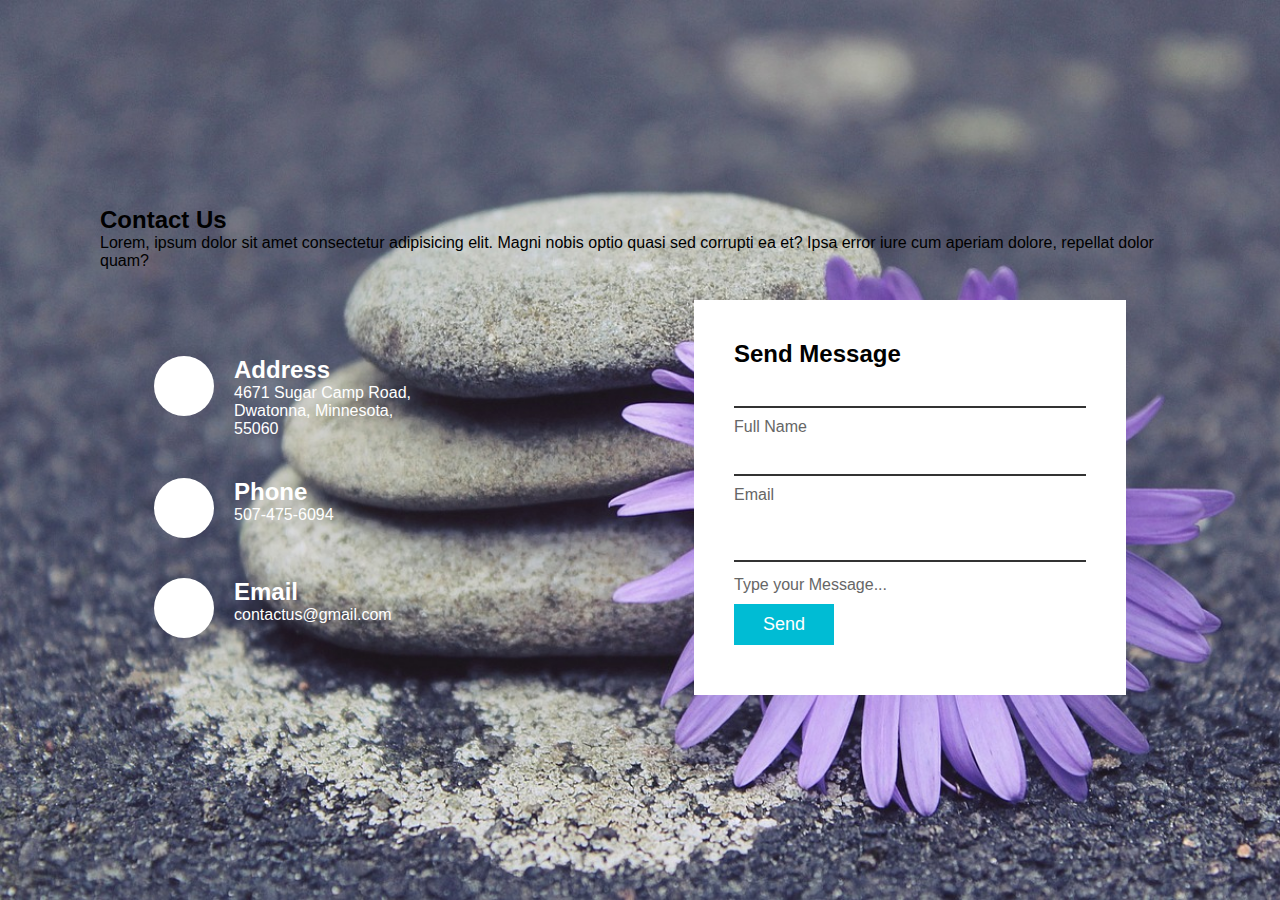
==== index.html @ 163c066b "Add files via upload" ====
<!DOCTYPE html>
<html lang="en">
  <head>
    <meta charset="UTF-8" />
    <meta name="viewport" content="width=device-width, initial-scale=1.0" />
    <title>Document</title>
    <link
      rel="stylesheet"
      href="https://cdn.jsdelivr.net/npm/bootstrap@5.2.3/dist/css/bootstrap.min.css"
      integrity="sha384-rbsA2VBKQhggwzxH7pPCaAqO46MgnOM80zW1RWuH61DGLwZJEdK2Kadq2F9CUG65"
      crossorigin="anonymous"
    />
    <link rel="stylesheet" href="style.css" />
  </head>
  <body>
    <section class="contact">
      <div class="content">
        <h2>Contact Us</h2>
        <p>
          Lorem, ipsum dolor sit amet consectetur adipisicing elit. Magni nobis
          optio quasi sed corrupti ea et? Ipsa error iure cum aperiam dolore,
          repellat dolor quam?
        </p>
      </div>
      <div class="container">
        <div class="contactInfo">
          <div class="box">
            <div class="icon">
              <i class="fa fa-map-marker" aria-hidden="true"></i>
            </div>
            <div class="text">
              <h2>Address</h2>
              <p>4671 Sugar Camp Road,<br />Dwatonna, Minnesota,<br />55060</p>
            </div>
          </div>
          <div class="box">
            <div class="icon">
              <i class="fa fa-phone" aria-hidden="true"></i>
            </div>
            <div class="text">
              <h2>Phone</h2>
              <p>507-475-6094</p>
            </div>
          </div>
          <div class="box">
            <div class="icon">
              <i class="fa fa-envelope-o" aria-hidden="true"></i>
            </div>
            <div class="text">
              <h2>Email</h2>
              <p>contactus@gmail.com</p>
            </div>
          </div>
        </div>
        <div class="contactForm">
          <form action="">
            <h2>Send Message</h2>
            <div class="inputBox">
              <input type="text" name="" required="required" />
              <span>Full Name</span>
            </div>
            <div class="inputBox">
              <input type="text" name="" required="required" />
              <span>Email</span>
            </div>
            <div class="inputBox">
              <textarea required="required"></textarea>
              <span>Type your Message...</span>
            </div>
            <div class="inputBox">
              <input type="submit" name="" required="required" value="Send" />
            </div>
          </form>
        </div>
      </div>
    </section>
  </body>
</html>
---- style.css ----
* {
  margin: 0;
  padding: 0;
  box-sizing: border-box;
  font-family: "Poppins", sans-serif;
}

.contact {
  position: relative;
  min-height: 100vh;
  padding: 50px 100px;
  display: flex;
  justify-content: center;
  align-items: center;
  flex-direction: column;
  background: url(stones-g7249e3965_1280.jpg);
  background-size: cover;
}

.conatct .content {
  max-width: 800px;
  text-align: center;
}

.conatct .content h2 {
  font-size: 36px;
  font-weight: 500;
  color: #fff;
}

.conatct .content p {
  font-weight: 300;
  color: #fff;
}

.container {
  width: 100%;
  display: flex;
  justify-content: center;
  align-items: center;
  margin-top: 30px;
}

.container .contactInfo {
  width: 50%;
  display: flex;
  flex-direction: column;
}
.container .contactInfo .box {
  position: relative;
  padding: 20px 0;
  display: flex;
}

.container .contactInfo .box .icon {
  min-width: 60px;
  height: 60px;
  background: #fff;
  display: flex;
  justify-content: center;
  align-items: center;
  border-radius: 50%;
  font-size: 22px;
}

.container .contactInfo .box .text {
  display: flex;
  margin-left: 20px;
  font-size: 16px;
  color: #fff;
  flex-direction: column;
  font-weight: 300;
}

.container .contactInfo .box .text h3 {
  font-weight: 500;
  color: #00bcd4;
}
.contactForm {
  width: 40%;
  padding: 40px;
  background: #fff;
}

.contactForm .inputBox input {
  position: relative;
  width: 100%;
  margin-top: 10px;
}

.contactForm .inputBox input,
.contactForm .inputBox textarea {
  width: 100%;
  padding: 5px 0;
  font-size: 16px;
  margin: 10px 0;
  border: none;
  border-bottom: 2px solid #333;
  outline: none;
  resize: none;
}

.contactForm .inputBox span {
  position: relative;
  left: 0;
  padding: 5px 0;
  font-size: 16px;
  margin: 10px 0;
  pointer-events: none;
  transition: 0.5s;
  color: #666;
}

.contactForm .inputBox input:focus ~ span,
.contactForm .inputBox input:valid ~ span,
.contactForm .inputBox textarea:focus ~ span,
.contactForm .inputBox textarea:focus ~ span {
  color: #e91e63;
  font-size: 12px;
  transform: translate(-20px);
}
.contactForm .inputBox input[type="submit"] {
  width: 100px;
  background: #00bcd4;
  color: #fff;
  border: none;
  cursor: pointer;
  padding: 10px;
  font-size: 18px;
}

@media (max-width: 991px) {
  .conatct {
    padding: 50px;
  }
  .container {
    flex-direction: column;
  }
  .container .contactInfo {
    margin-bottom: 40px;
  }
  .container .contactInfo,
  .contactForm {
    width: 100%;
  }
}
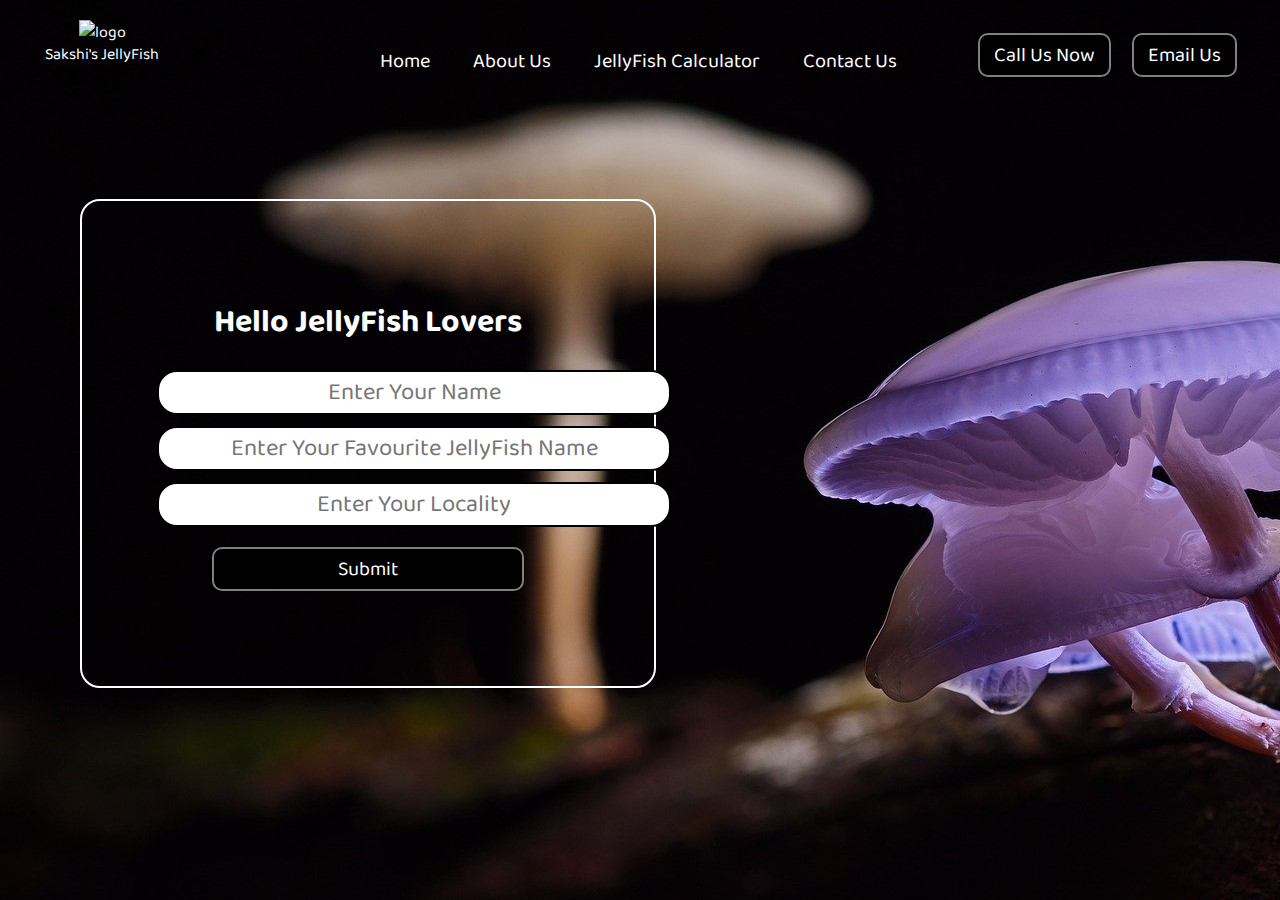
==== commit 0be761c8: "Add files via upload" ====
--- a/index.html
+++ b/index.html
@@ -2,77 +2,157 @@
 <html lang="en">
   <head>
     <meta charset="UTF-8" />
+    <meta http-equiv="X-UA-Compatible" content="IE=edge" />
     <meta name="viewport" content="width=device-width, initial-scale=1.0" />
     <title>Document</title>
     <link
+      href="https://fonts.googleapis.com/css2?family=Baloo+2&display=swap"
       rel="stylesheet"
-      href="https://cdn.jsdelivr.net/npm/bootstrap@5.2.3/dist/css/bootstrap.min.css"
-      integrity="sha384-rbsA2VBKQhggwzxH7pPCaAqO46MgnOM80zW1RWuH61DGLwZJEdK2Kadq2F9CUG65"
-      crossorigin="anonymous"
     />
-    <link rel="stylesheet" href="style.css" />
+    <!-- <link rel="stylesheet" href="style.css" /> -->
+    <style>
+      /* CSS Reset */
+      body {
+        font-family: "Baloo 2", cursive;
+        margin: 0;
+        padding: 0;
+        background: url("mushroom1.jpg");
+        /* height: 1500px; */
+        color: white;
+      }
+      .left {
+        /* border: 2px solid rgb(108, 216, 36); */
+        display: inline-block;
+        position: absolute;
+        left: 45px;
+        top: 20px;
+        text-align: center;
+      }
+      .left img {
+        width: 80px;
+        /* filter:invert(100%); */ /*If image is black you can change the color into white*/
+      }
+      .left div {
+        text-align: center;
+        line-height: 19px;
+        text-align: center;
+      }
+      .mid {
+        width: 50%;
+        margin: 29px auto;
+        display: block;
+        /* border: 2px solid rgb(180, 35, 35); */
+      }
+      .right {
+        display: inline-block;
+        position: absolute;
+        right: 34px;
+        top: 33px;
+        /* border: 2px solid rgb(188, 174, 20); */
+      }
+      .navbar {
+        display: inline-block;
+      }
+      .navbar li {
+        display: inline-block;
+        font-size: 20px;
+      }
+      .navbar li a {
+        color: white;
+        text-decoration: none;
+        padding: 30px 20px;
+      }
+      .navbar li a:hover,
+      .navbar li a.active {
+        text-decoration: underline;
+        color: grey;
+      }
+      .btn {
+        margin: 0px 9px;
+        color: white;
+        background-color: black;
+        padding: 4px 14px;
+        border: 2px solid grey;
+        border-radius: 10px;
+        font-size: 20px;
+        cursor: pointer;
+        font-family: "Baloo 2", cursive;
+      }
+      .btn:hover {
+        background-color: rgb(92, 34, 146);
+      }
+      .container {
+        border: 2px solid white;
+        margin: 106px 80px;
+        padding: 75px;
+        width: 33%;
+        border-radius: 20px;
+      }
+      .form-group input {
+        text-align: center;
+        display: block;
+        width: 508px;
+        padding: 1px;
+        border: 2px solid black;
+        margin: 11px auto;
+        font-size: 24px;
+        border-radius: 20px;
+        font-family: "Baloo 2", cursive;
+      }
+      .container h1 {
+        text-align: center;
+      }
+      .container button {
+        display: block;
+        width: 74%;
+        margin: 20px auto;
+      }
+    </style>
   </head>
   <body>
-    <section class="contact">
-      <div class="content">
-        <h2>Contact Us</h2>
-        <p>
-          Lorem, ipsum dolor sit amet consectetur adipisicing elit. Magni nobis
-          optio quasi sed corrupti ea et? Ipsa error iure cum aperiam dolore,
-          repellat dolor quam?
-        </p>
+    <header class="header">
+      <!-- Left box for logo -->
+      <div class="left">
+        <img src="woman.jpg" alt="logo" />
+        <div>Sakshi's JellyFish</div>
       </div>
-      <div class="container">
-        <div class="contactInfo">
-          <div class="box">
-            <div class="icon">
-              <i class="fa fa-map-marker" aria-hidden="true"></i>
-            </div>
-            <div class="text">
-              <h2>Address</h2>
-              <p>4671 Sugar Camp Road,<br />Dwatonna, Minnesota,<br />55060</p>
-            </div>
-          </div>
-          <div class="box">
-            <div class="icon">
-              <i class="fa fa-phone" aria-hidden="true"></i>
-            </div>
-            <div class="text">
-              <h2>Phone</h2>
-              <p>507-475-6094</p>
-            </div>
-          </div>
-          <div class="box">
-            <div class="icon">
-              <i class="fa fa-envelope-o" aria-hidden="true"></i>
-            </div>
-            <div class="text">
-              <h2>Email</h2>
-              <p>contactus@gmail.com</p>
-            </div>
-          </div>
+
+      <!-- Mid box for logo -->
+      <div class="mid">
+        <ul class="navbar">
+          <li><a href="#">Home</a></li>
+          <li><a href="#">About Us</a></li>
+          <li><a href="#">JellyFish Calculator</a></li>
+          <li><a href="#">Contact Us</a></li>
+          <!--- alt+. = emoji-->
+        </ul>
+      </div>
+
+      <!-- Right box for logo -->
+      <div class="right">
+        <button class="btn">Call Us Now</button>
+        <button class="btn">Email Us</button>
+      </div>
+    </header>
+    <div class="container">
+      <h1>Hello JellyFish Lovers</h1>
+      <form action="noation.php">
+        <div class="form-group">
+          <input type="text" name="" id="" placeholder="Enter Your Name" />
         </div>
-        <div class="contactForm">
-          <form action="">
-            <h2>Send Message</h2>
-            <div class="inputBox">
-              <input type="text" name="" required="required" />
-              <span>Full Name</span>
-            </div>
-            <div class="inputBox">
-              <input type="text" name="" required="required" />
-              <span>Email</span>
-            </div>
-            <div class="inputBox">
-              <textarea required="required"></textarea>
-              <span>Type your Message...</span>
-            </div>
-            <div class="inputBox">
-              <input type="submit" name="" required="required" value="Send" />
-            </div>
-          </form>
+        <div class="form-group">
+          <input
+            type="text"
+            name=""
+            id=""
+            placeholder="Enter Your Favourite JellyFish Name"
+          />
         </div>
-      </div>
-    </section>
+        <div class="form-group">
+          <input type="text" name="" id="" placeholder="Enter Your Locality" />
+        </div>
+        <button class="btn">Submit</button>
+      </form>
+    </div>
   </body>
 </html>
